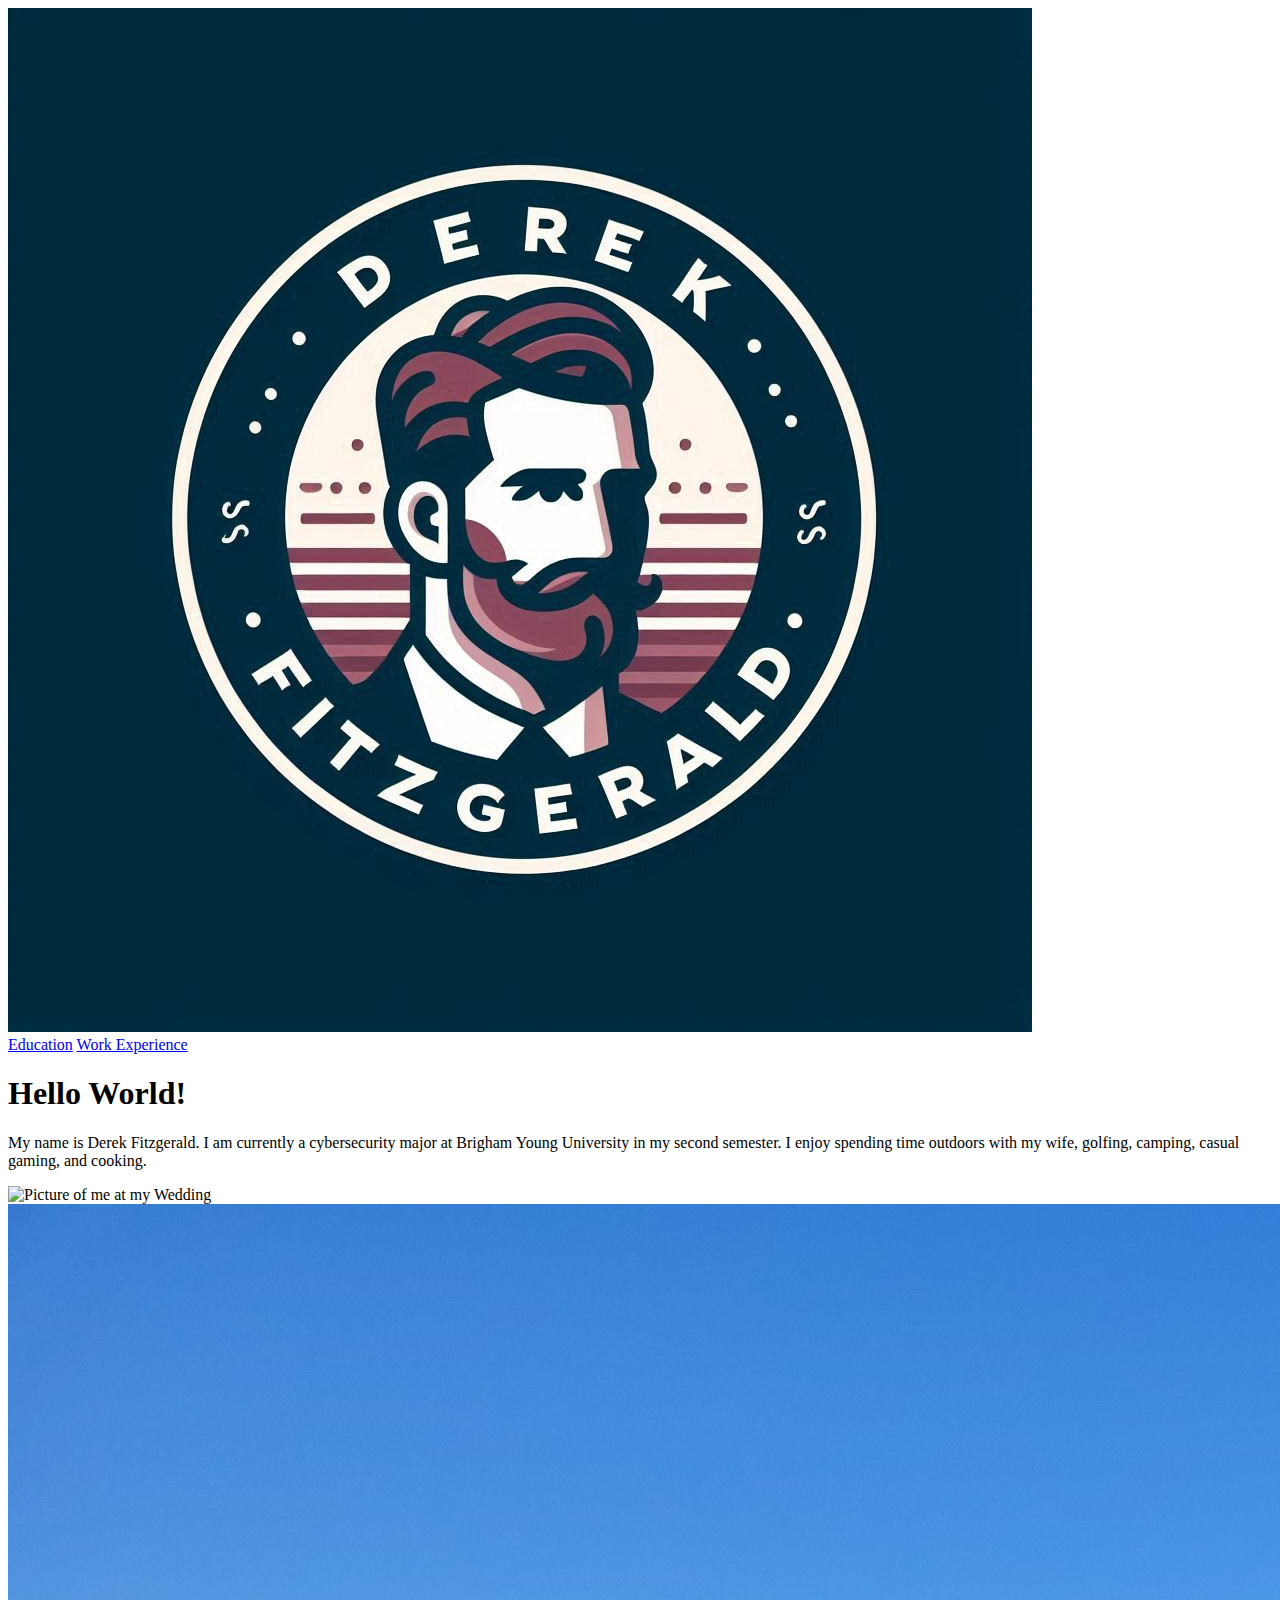
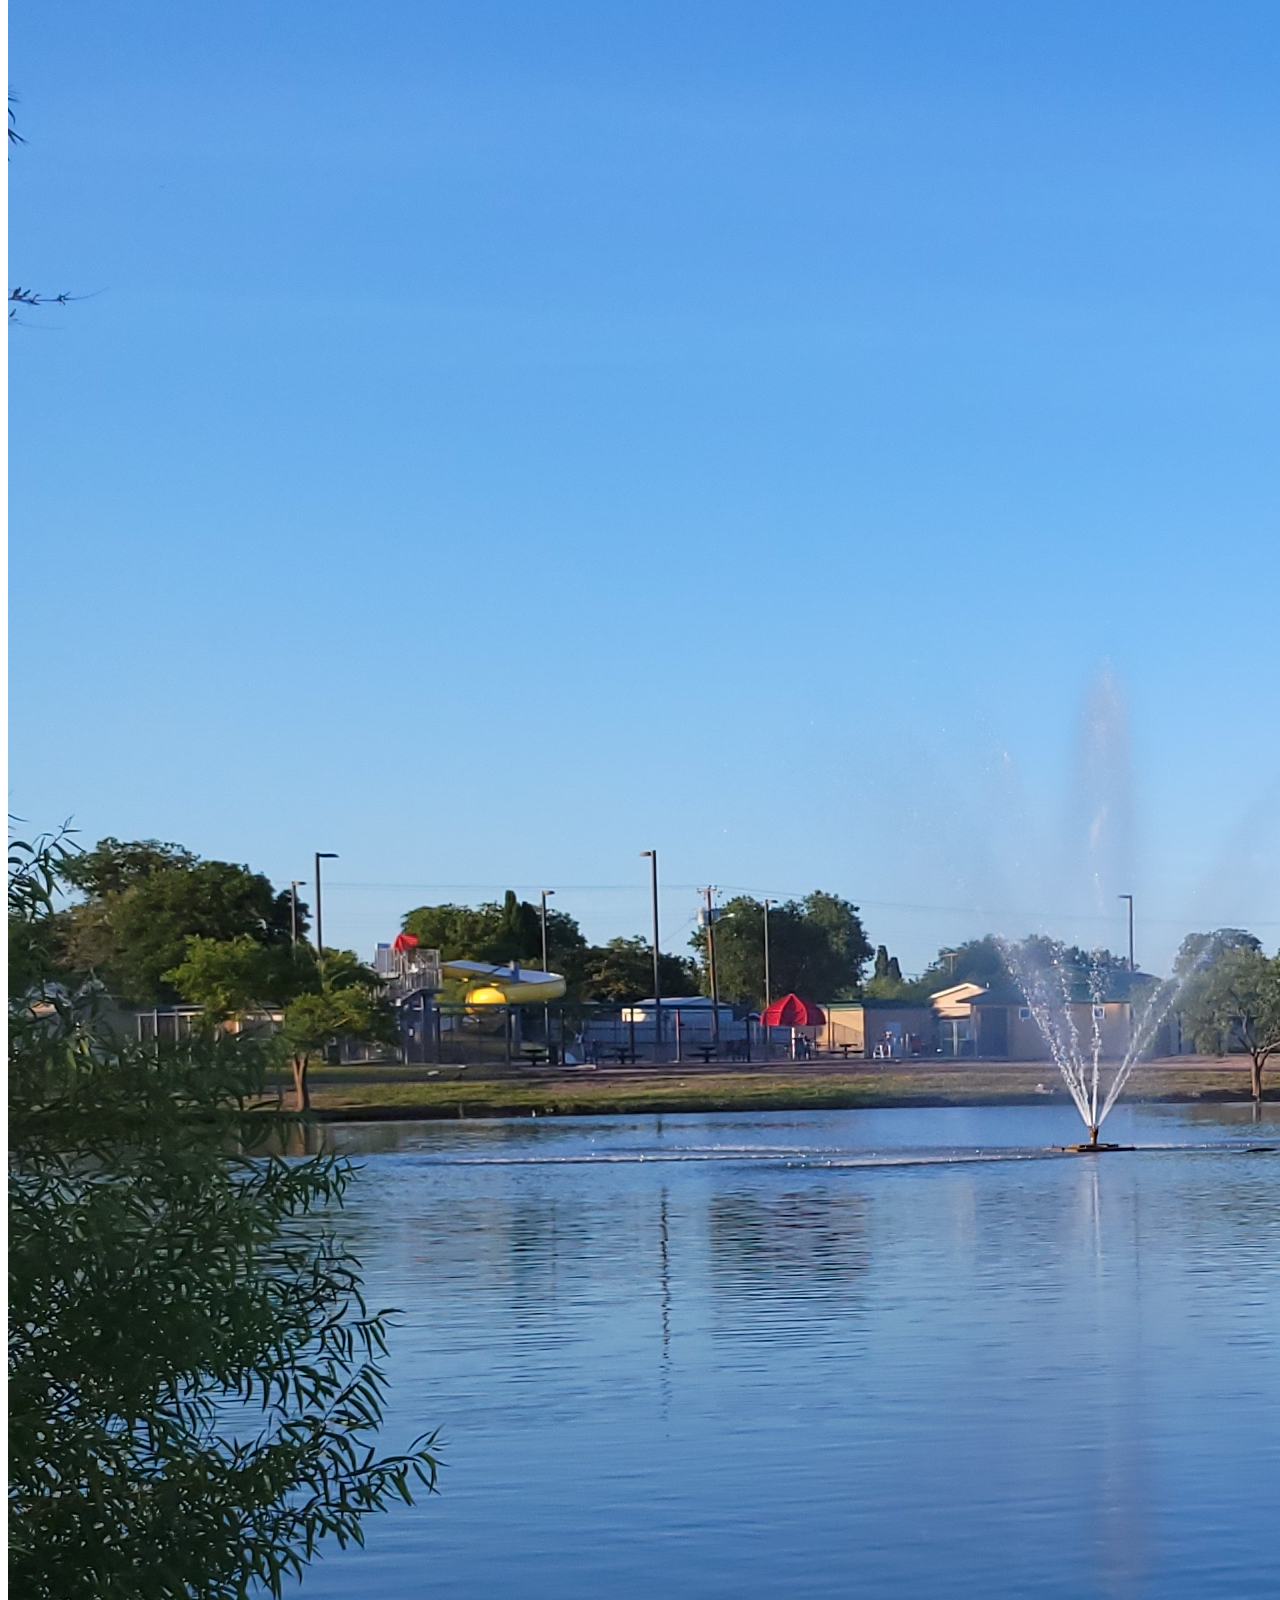
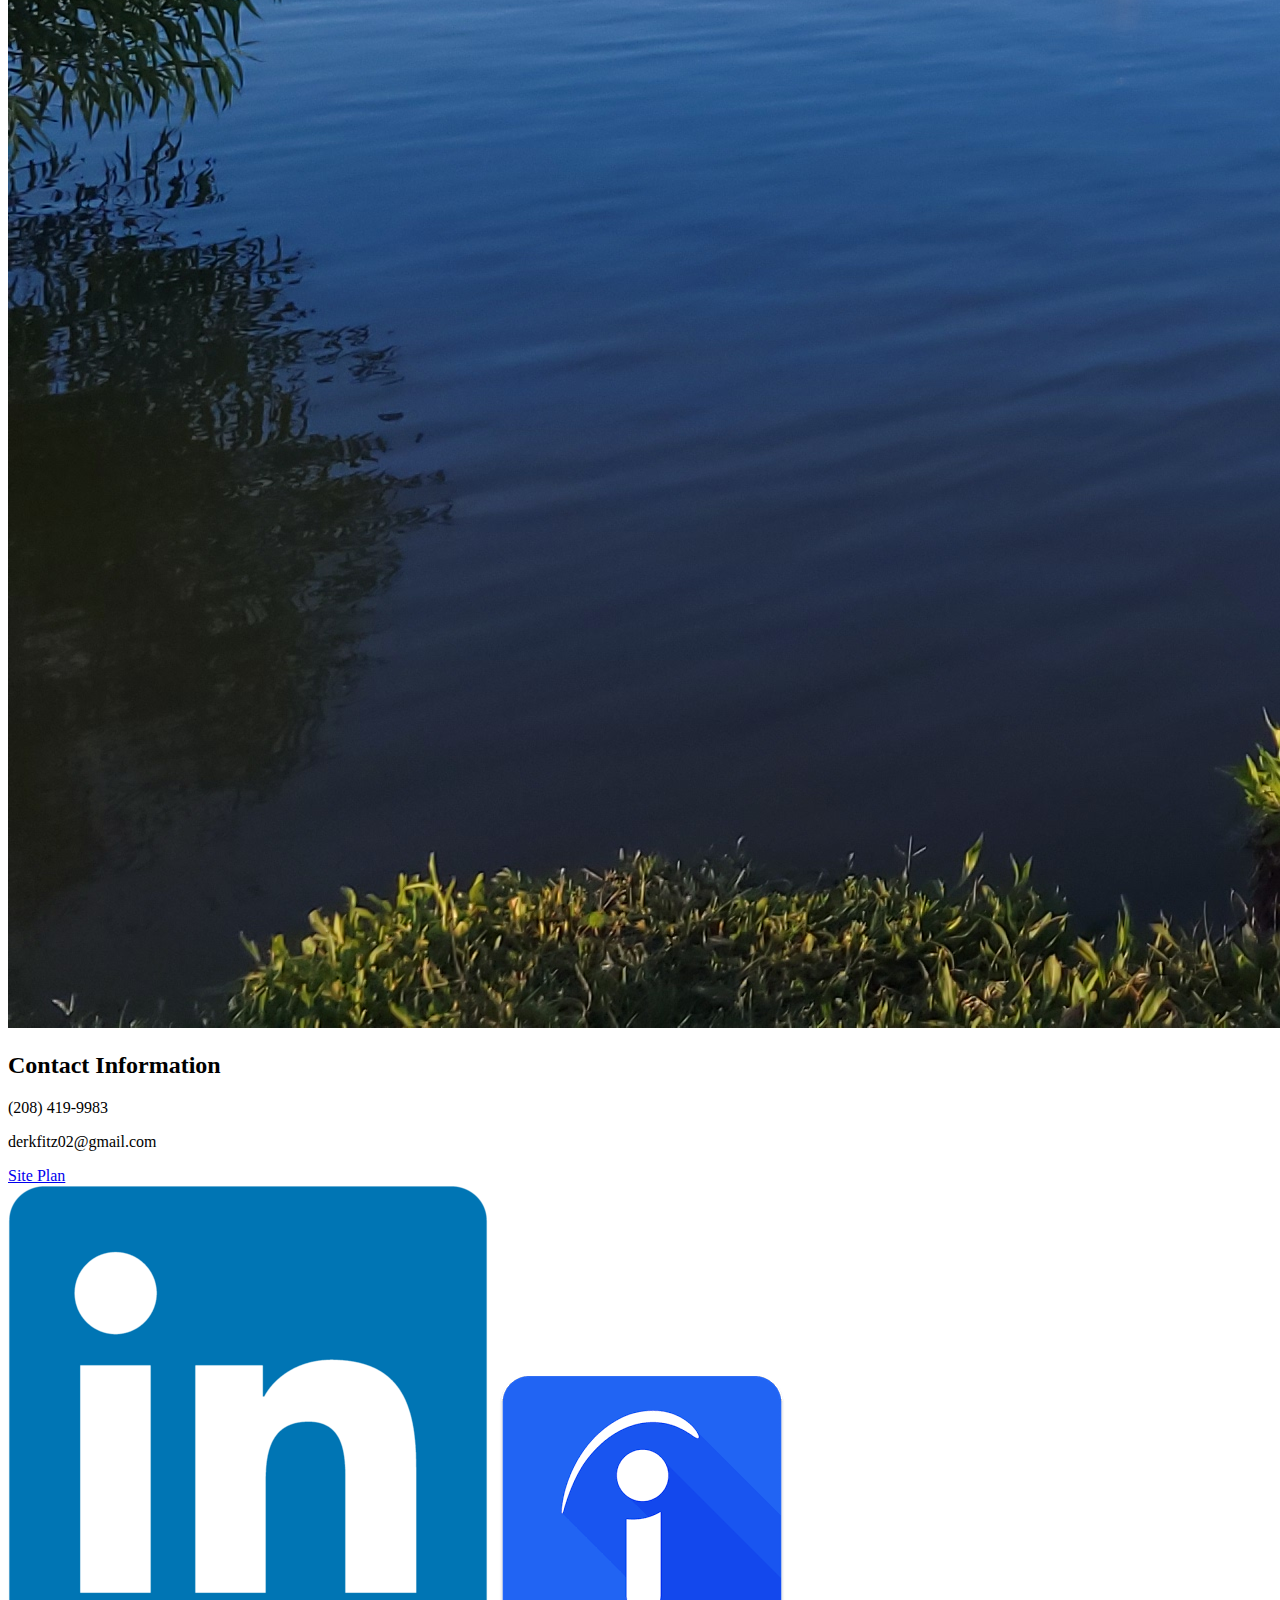
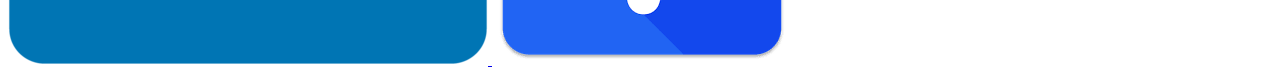
==== index.html @ 579a3bb3 "Created the three pages and added html to match wireframes" ====
<!DOCTYPE html>
<html lang="en">
<head>
    <meta charset="UTF-8">
    <meta name="viewport" content="width=device-width, initial-scale=1.0">
    <title>Derek Fitzgerald | Home</title>
    <link rel="stylesheet" href="styles/styles.css">
</head>
<body>
<header>
    <a id="logo-link" href="index.html">
        <img class="logo" src="images/website-logo.jpg" alt="Website Logo with my name on it">
    </a>
    <nav>
        <a href="education.html">Education</a>
        <a href="work-experience.html">Work Experience</a>
    </nav>
</header>
<main>
<h1>Hello World!</h1>
<p>My name is Derek Fitzgerald. I am currently a cybersecurity major at Brigham Young University in my second semester. I enjoy spending time outdoors with my wife, golfing, camping, casual gaming, and cooking.</p>
<img src="images/derek-wedding.jpg" alt="Picture of me at my Wedding">
<img src="images/derek-mission.jpg" alt="Picture of me at a lake in Snyder, TX">
</main>
<footer>
    <div id="contact-info">
        <h2>Contact Information</h2>
        <p>(208) 419-9983</p>
        <p>derkfitz02@gmail.com</p>
    </div>
    <a href="site-plan.html">Site Plan</a>
    <div class="social">
        <a href="https://www.linkedin.com/in/derkfitz02/">
            <img src="images/linkedin.png" alt="Linkedin Logo">
        </a>
        <a href="https://profile.indeed.com/p/derekf-u21r68o">
            <img src="images/indeed.webp" alt="Indeed Logo">
        </a>
    </div>
</footer>
</body>
</html>
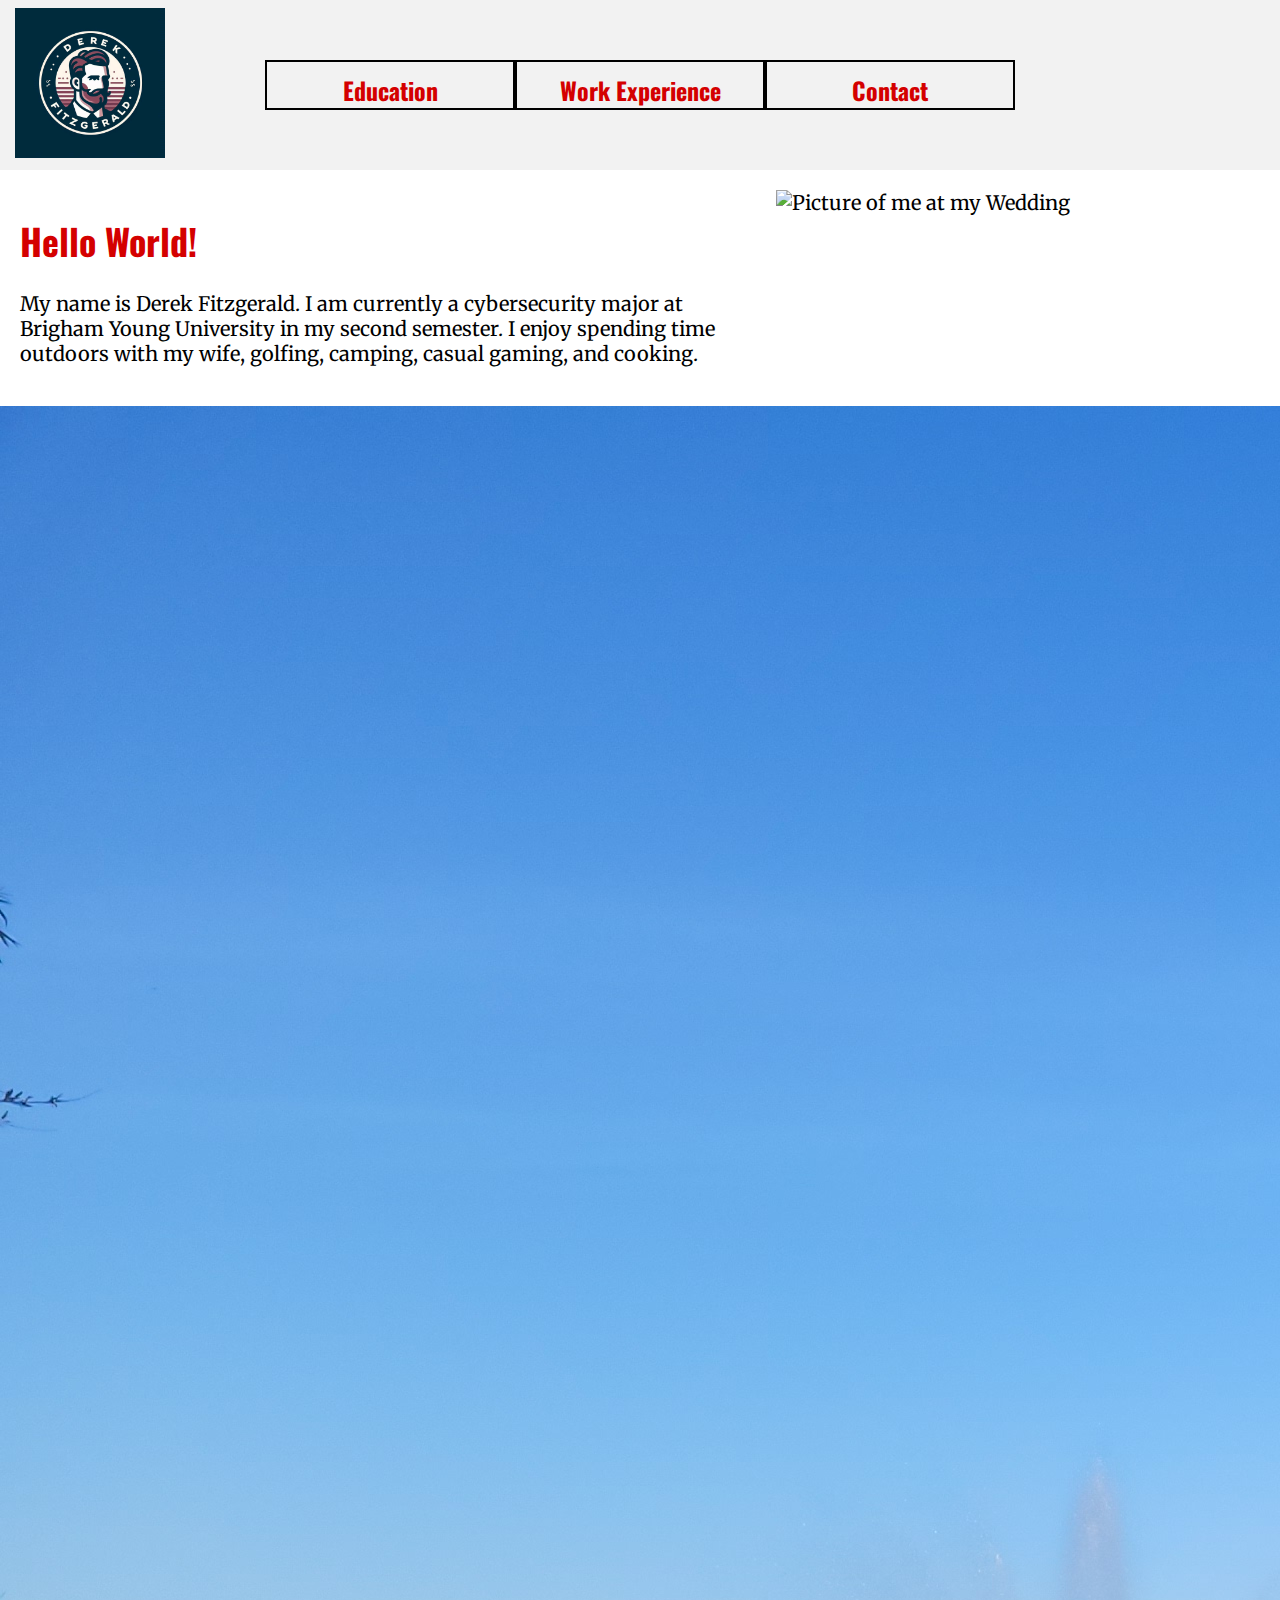
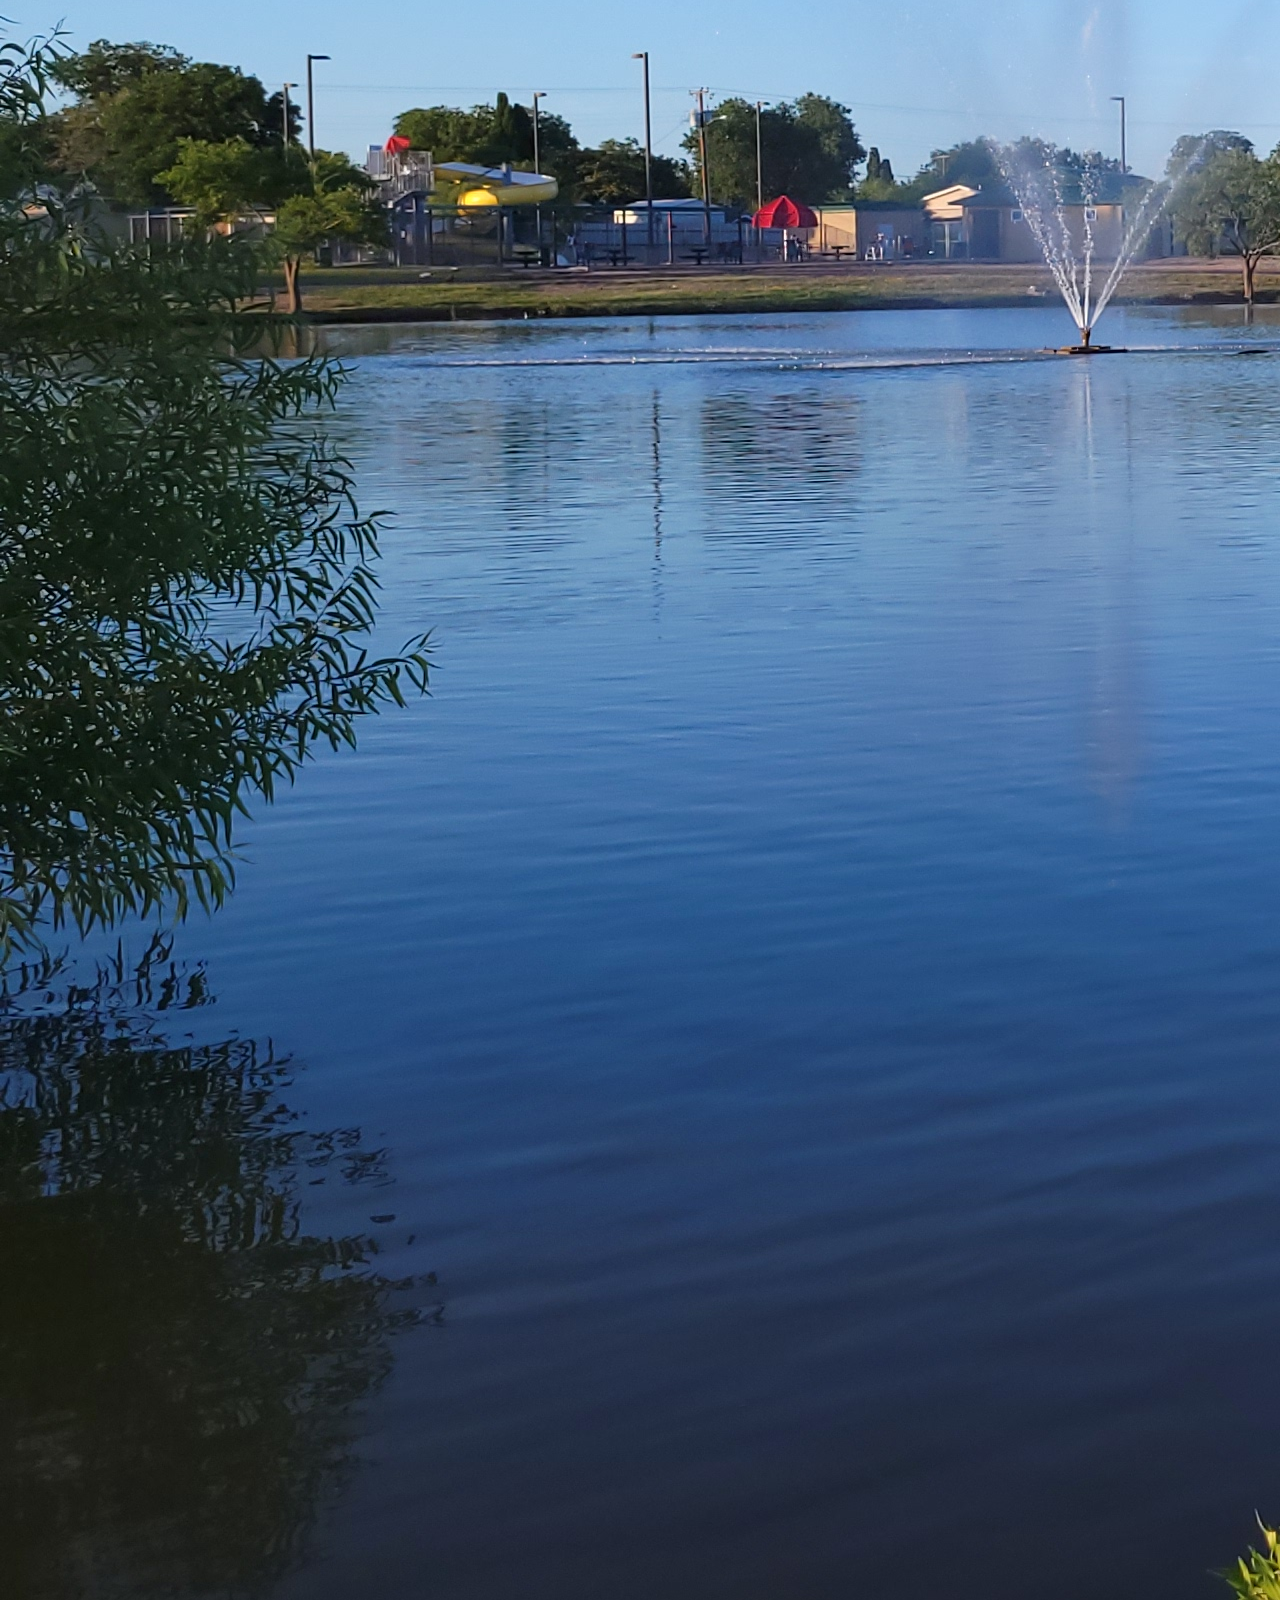
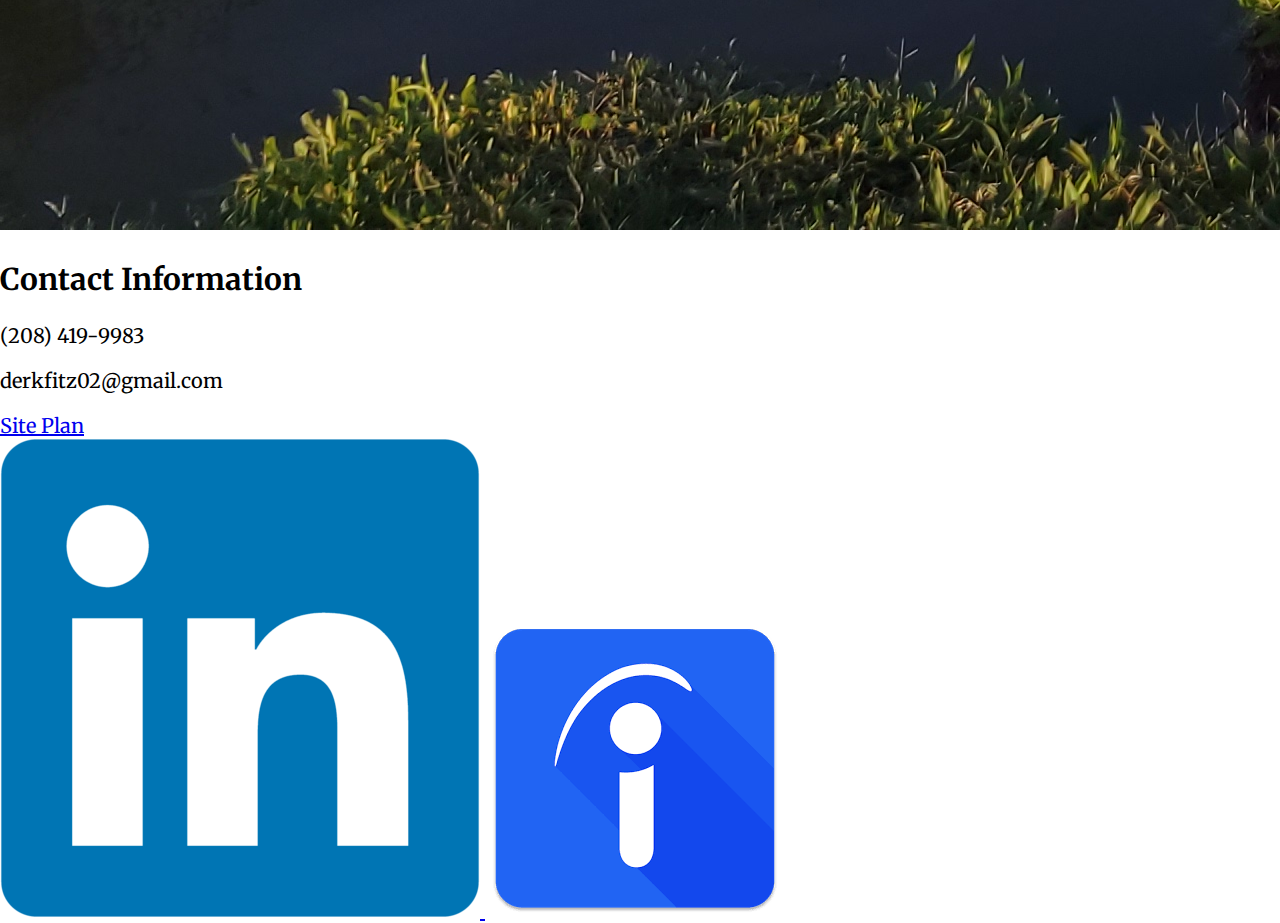
==== commit f7fc004e: "began work on css and completed navbar" ====
--- a/index.html
+++ b/index.html
@@ -14,12 +14,17 @@
     <nav>
         <a href="education.html">Education</a>
         <a href="work-experience.html">Work Experience</a>
+        <a href="contact.html">Contact</a>
     </nav>
 </header>
 <main>
-<h1>Hello World!</h1>
-<p>My name is Derek Fitzgerald. I am currently a cybersecurity major at Brigham Young University in my second semester. I enjoy spending time outdoors with my wife, golfing, camping, casual gaming, and cooking.</p>
-<img src="images/derek-wedding.jpg" alt="Picture of me at my Wedding">
+<div id="home-grid">
+    <div>
+        <h1 class="headings">Hello World!</h1>
+        <p>My name is Derek Fitzgerald. I am currently a cybersecurity major at Brigham Young University in my second semester. I enjoy spending time outdoors with my wife, golfing, camping, casual gaming, and cooking.</p>
+    </div>
+    <img src="images/derek-wedding.jpg" alt="Picture of me at my Wedding">
+</div>
 <img src="images/derek-mission.jpg" alt="Picture of me at a lake in Snyder, TX">
 </main>
 <footer>
--- a/styles/styles.css
+++ b/styles/styles.css
@@ -0,0 +1,69 @@
+/* Fonts */
+@import url('https://fonts.googleapis.com/css2?family=Merriweather:ital,wght@0,300;0,400;0,700;0,900;1,300;1,400;1,700;1,900&family=Oswald:wght@200..700&display=swap');
+body {
+    background-color: white;
+    font-family: "Merriweather", "helvetica", sans-serif;
+    font-size: 20px;
+    margin: 0;
+    padding: 0;
+}
+header {
+    background-color: #F2F2F2;
+    display: flex;
+    justify-content: center;
+    align-items: center;
+    padding: 10px 0;
+    height: 150px;
+}
+#logo-link {
+    position: absolute;
+    left: 10px;
+    padding: 5px;
+}
+.logo {
+    width: 150px;
+}
+nav {
+    display: flex;
+    justify-content: space-around;
+    align-items: center;
+    width: fit-content;
+    margin: 0 auto;
+}
+nav a{
+    display: block;
+    color: #D40000;
+    text-align: center;
+    text-decoration: none;
+    padding: 10px 20px;
+    width: 250px;
+    height: 50px;
+    border: 2px solid black;
+    box-sizing: border-box;
+    font-family: "Oswald";
+    font-weight: bold;
+    font-size: 1.2em;
+}
+nav a:hover {
+    background-color: #b9b7b7 ;
+    color: white;
+}
+.headings {
+    color: #D40000;
+    font-family: "Oswald";
+    font-size: 1.8em;
+}
+#home-grid {
+    display: grid;
+    grid-template-columns: repeat(5, 1fr);
+    gap: 20px;
+    padding: 20px;
+}
+#home-grid div{
+    grid-column: 1/4;
+}
+#home-grid img{
+    grid-column: 4/6;
+    width: 100%;
+    max-width: 500px;
+}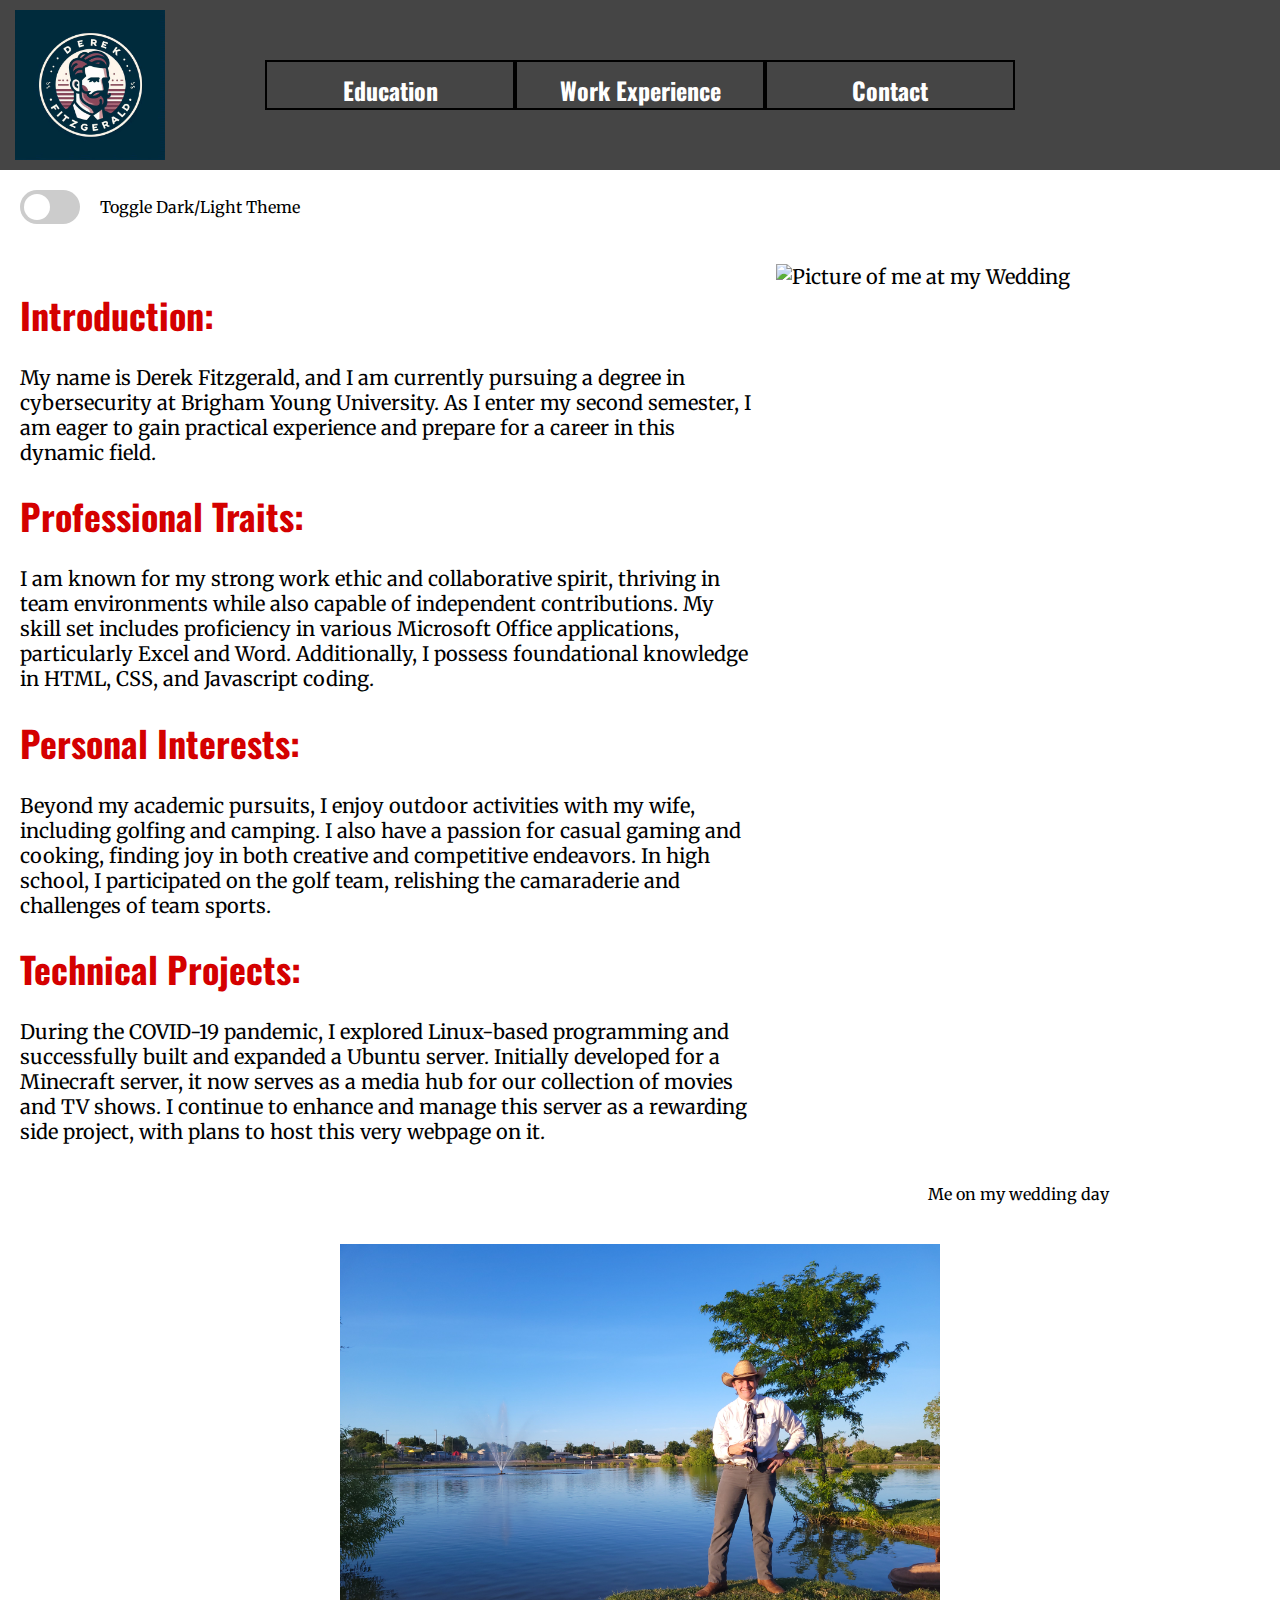
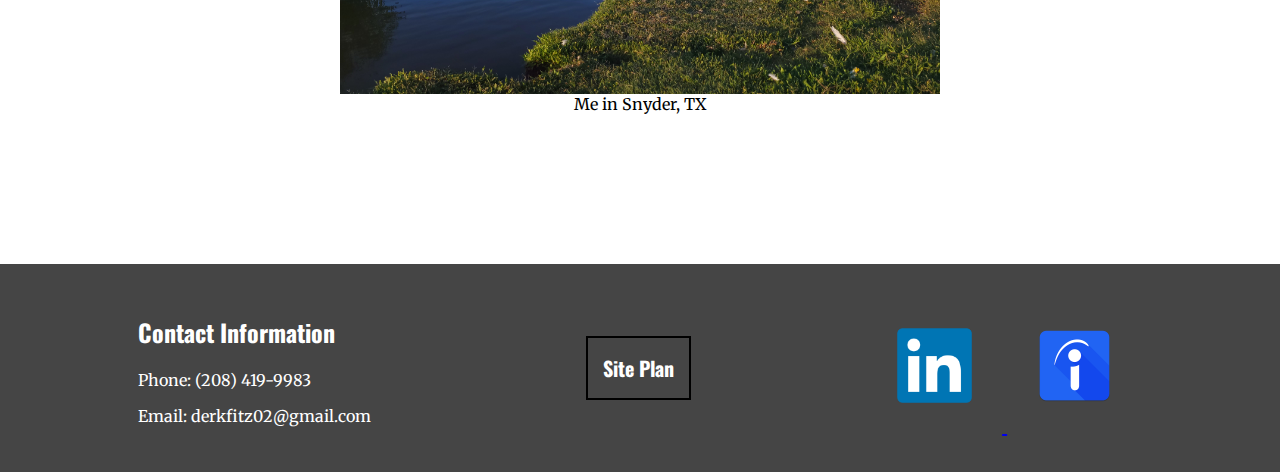
==== commit a1fa3d1a: "Finished the CSS for the homepage, fixed the dark/light themes. Created a contact page where a form " ====
--- a/index.html
+++ b/index.html
@@ -17,23 +17,40 @@
         <a href="contact.html">Contact</a>
     </nav>
 </header>
+<div class="theme-toggle">
+    <label class="switch">
+        <input type="checkbox" id="toggle-button">
+        <span class="slider round"></span>
+    </label>
+    <span class="toggle-caption">Toggle Dark/Light Theme</span>
+</div>
 <main>
 <div id="home-grid">
     <div>
-        <h1 class="headings">Hello World!</h1>
-        <p>My name is Derek Fitzgerald. I am currently a cybersecurity major at Brigham Young University in my second semester. I enjoy spending time outdoors with my wife, golfing, camping, casual gaming, and cooking.</p>
+        <h1 class="headings">Introduction:</h1>
+        <p>My name is Derek Fitzgerald, and I am currently pursuing a degree in cybersecurity at Brigham Young University. As I enter my second semester, I am eager to gain practical experience and prepare for a career in this dynamic field.</p>
+        <h1 class="headings">Professional Traits:</h1>
+        <p>I am known for my strong work ethic and collaborative spirit, thriving in team environments while also capable of independent contributions. My skill set includes proficiency in various Microsoft Office applications, particularly Excel and Word. Additionally, I possess foundational knowledge in HTML, CSS, and Javascript coding.</p>
+        <h1 class="headings">Personal Interests:</h1>
+        <p>Beyond my academic pursuits, I enjoy outdoor activities with my wife, including golfing and camping. I also have a passion for casual gaming and cooking, finding joy in both creative and competitive endeavors. In high school, I participated on the golf team, relishing the camaraderie and challenges of team sports.</p>
+        <h1 class="headings">Technical Projects:</h1>
+        <p>During the COVID-19 pandemic, I explored Linux-based programming and successfully built and expanded a Ubuntu server. Initially developed for a Minecraft server, it now serves as a media hub for our collection of movies and TV shows. I continue to enhance and manage this server as a rewarding side project, with plans to host this very webpage on it.</p>
     </div>
     <img src="images/derek-wedding.jpg" alt="Picture of me at my Wedding">
+    <figcaption>Me on my wedding day</figcaption>
 </div>
-<img src="images/derek-mission.jpg" alt="Picture of me at a lake in Snyder, TX">
+<figure id="home-img">
+    <img src="images/derek-mission.jpg" alt="Picture of me at a lake in Snyder, TX">
+    <figcaption>Me in Snyder, TX</figcaption>
+</figure>
 </main>
 <footer>
     <div id="contact-info">
         <h2>Contact Information</h2>
-        <p>(208) 419-9983</p>
-        <p>derkfitz02@gmail.com</p>
+        <p>Phone: (208) 419-9983</p>
+        <p>Email: derkfitz02@gmail.com</p>
     </div>
-    <a href="site-plan.html">Site Plan</a>
+    <a id="site-plan" href="site-plan.html">Site Plan</a>
     <div class="social">
         <a href="https://www.linkedin.com/in/derkfitz02/">
             <img src="images/linkedin.png" alt="Linkedin Logo">
@@ -43,5 +60,6 @@
         </a>
     </div>
 </footer>
+<script src="script.js"></script>
 </body>
 </html>--- a/styles/styles.css
+++ b/styles/styles.css
@@ -7,13 +7,26 @@
     margin: 0;
     padding: 0;
 }
+.dark-mode {
+    background-color: #333;
+    color: white;
+}
 header {
-    background-color: #F2F2F2;
+    background-color: #454545;
     display: flex;
     justify-content: center;
     align-items: center;
     padding: 10px 0;
     height: 150px;
+}
+body.dark-mode header {
+    background-color: black;
+    color: white;
+    display: flex;
+    justify-content: center;
+    align-items: center;
+    padding: 10px 0;
+    height: 150px; 
 }
 #logo-link {
     position: absolute;
@@ -22,6 +35,7 @@
 }
 .logo {
     width: 150px;
+    padding-top: 5px;
 }
 nav {
     display: flex;
@@ -32,7 +46,7 @@
 }
 nav a{
     display: block;
-    color: #D40000;
+    color: white;
     text-align: center;
     text-decoration: none;
     padding: 10px 20px;
@@ -44,12 +58,38 @@
     font-weight: bold;
     font-size: 1.2em;
 }
+body.dark-mode nav a{
+    display: block;
+    color: white;
+    text-align: center;
+    text-decoration: none;
+    padding: 10px 20px;
+    width: 250px;
+    height: 50px;
+    border: 2px solid white;
+    box-sizing: border-box;
+    font-family: "Oswald";
+    font-weight: bold;
+    font-size: 1.2em;
+}
 nav a:hover {
-    background-color: #b9b7b7 ;
-    color: white;
+    background-color: #646464 ;
+    color: white;
+}
+body.dark-mode nav a:hover {
+    background-color: #313131 ;
+    color: white;
+}
+#toggle-button {
+    display: none;
 }
 .headings {
     color: #D40000;
+    font-family: "Oswald";
+    font-size: 1.8em;
+}
+body.dark-mode .headings {
+    color: white;
     font-family: "Oswald";
     font-size: 1.8em;
 }
@@ -65,5 +105,143 @@
 #home-grid img{
     grid-column: 4/6;
     width: 100%;
-    max-width: 500px;
+    max-width: 600px;
+}
+#home-grid figcaption {
+    grid-column: 4/6;
+    text-align: center;
+    font-size: 0.8em;
+}
+#home-img img {
+    display: block;
+    width: 50%;
+    margin-left: auto;
+    margin-right: auto;
+}
+#home-img figcaption {
+    text-align: center;
+    font-size: 0.8em;
+}
+footer {
+    background-color: #454545;
+    color: white;
+    padding: 30px 50px;
+    margin-top: 150px;
+    display: flex;
+    justify-content: space-around;
+    align-items: center;
+}
+body.dark-mode footer {
+    background-color: black;
+    color: white;
+    padding: 30px 50px;
+    margin-top: 150px;
+    display: flex;
+    justify-content: space-around;
+    align-items: center; 
+}
+#site-plan {
+    font-family: "Oswald";
+    font-weight: bold;
+    text-decoration: none;
+    color: white;
+    padding: 15px;
+    margin-left: 40px;
+    border: 2px solid black;
+}
+#site-plan:hover {
+    font-family: "Oswald";
+    font-weight: bold;
+    background-color: #646464;
+    text-decoration: none;
+    color: white;
+    padding: 15px;
+    margin-left: 40px;
+    border: 2px solid black;
+}
+body.dark-mode #site-plan {
+    font-family: "Oswald";
+    font-weight: bold;
+    text-decoration: none;
+    color: white;
+    padding: 15px;
+    margin-left: 40px;
+    border: 2px solid white;
+}
+body.dark-mode #site-plan:hover {
+    font-family: "Oswald";
+    font-weight: bold;
+    background-color: #313131;
+    text-decoration: none;
+    color: white;
+    padding: 15px;
+    margin-left: 40px;
+    border: 2px solid white;
+}
+#contact-info h2 {
+    font-family: "Oswald";
+    font-size: 1.2em;
+}
+#contact-info p{
+    font-size: 0.8em;
+}
+.social img {
+    width: 75px;
+    padding: 30px;
+}
+/* Toggle Slider */
+.theme-toggle {
+    display: flex;
+    align-items: center;
+    margin: 10px;
+}
+.switch {
+    position: relative;
+    display: inline-block;
+    width: 60px;
+    height: 34px;
+    margin: 10px;
+}
+.switch input {
+    opacity: 0;
+    width: 0;
+    height: 0;
+}
+.slider {
+    position: absolute;
+    cursor: pointer;
+    top: 0;
+    left: 0;
+    right: 0;
+    bottom: 0;
+    background-color: #ccc;
+    transition: .4s;
+    border-radius: 50%;
+}
+.slider:before {
+    position: absolute;
+    content: "";
+    height: 26px;
+    width: 26px;
+    left: 4px;
+    bottom: 4px;
+    background-color: white;
+    transition: .4s;
+    border-radius: 50%;
+}
+input:checked + .slider {
+    background-color: #2196F3;
+}
+input:checked + .slider:before {
+    transform: translateX(26px);
+}
+.slider.round {
+    border-radius: 34px;
+}
+.toggle-caption {
+    margin-left: 10px;
+    font-size: 16px;
+    font-family: "Merriweather", "helvetica", sans-serif;
+    display: flex;
+    align-items: center;
 }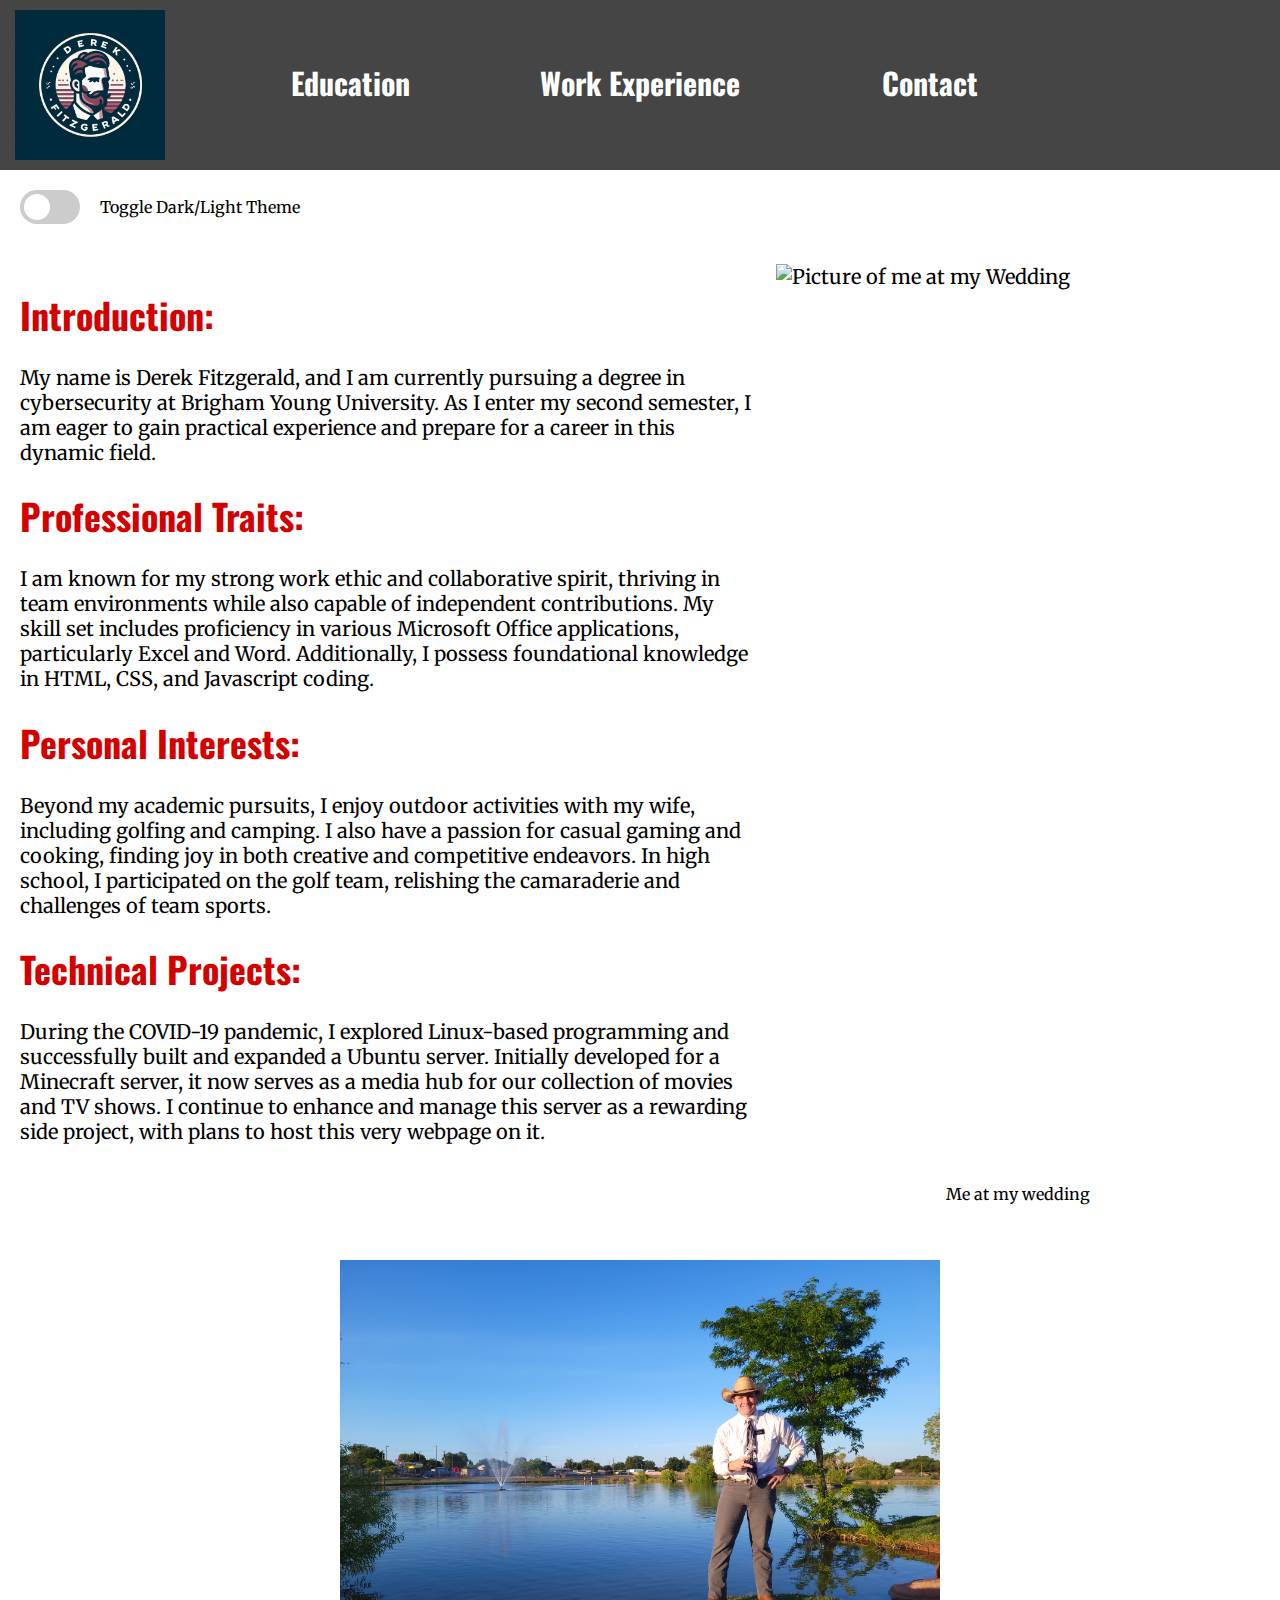
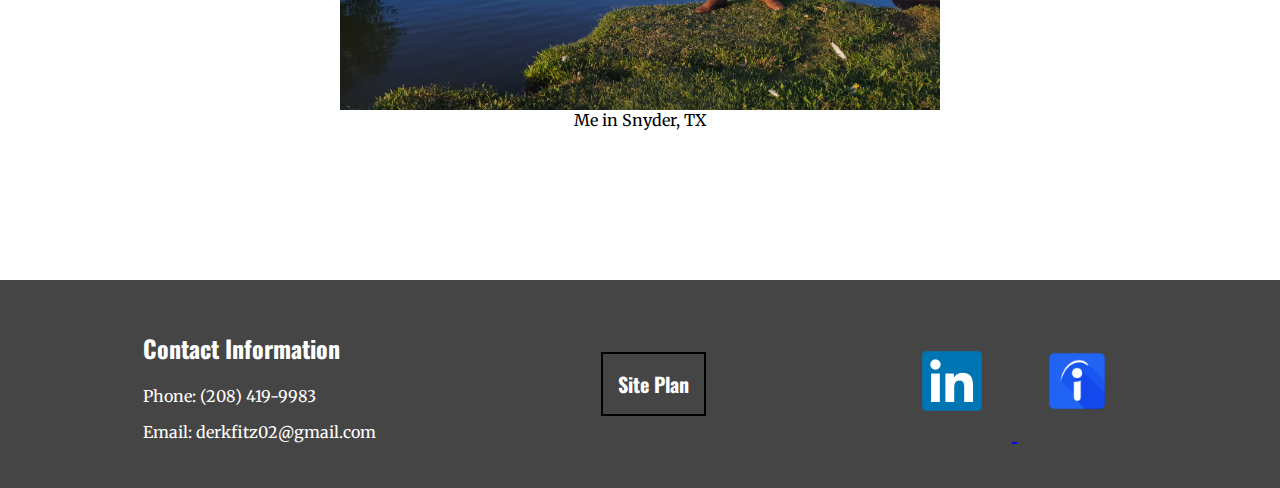
==== commit 44bd9f76: "edited the behaviors of the navbar" ====
--- a/index.html
+++ b/index.html
@@ -37,7 +37,7 @@
         <p>During the COVID-19 pandemic, I explored Linux-based programming and successfully built and expanded a Ubuntu server. Initially developed for a Minecraft server, it now serves as a media hub for our collection of movies and TV shows. I continue to enhance and manage this server as a rewarding side project, with plans to host this very webpage on it.</p>
     </div>
     <img src="images/derek-wedding.jpg" alt="Picture of me at my Wedding">
-    <figcaption>Me on my wedding day</figcaption>
+    <p id="pic-caption">Me at my wedding</p>
 </div>
 <figure id="home-img">
     <img src="images/derek-mission.jpg" alt="Picture of me at a lake in Snyder, TX">
--- a/styles/styles.css
+++ b/styles/styles.css
@@ -41,7 +41,6 @@
     display: flex;
     justify-content: space-around;
     align-items: center;
-    width: fit-content;
     margin: 0 auto;
 }
 nav a{
@@ -52,12 +51,23 @@
     padding: 10px 20px;
     width: 250px;
     height: 50px;
-    border: 2px solid black;
-    box-sizing: border-box;
-    font-family: "Oswald";
-    font-weight: bold;
-    font-size: 1.2em;
-}
+    font-family: "Oswald";
+    font-weight: bold;
+    font-size: 30px;
+    position: relative;
+}
+nav a::after {
+    content: '';
+    position: absolute;
+    width: 100%;
+    height: 2px;
+    bottom: 0;
+    left: 0;
+    background-color: white;
+    visibility: hidden;
+    transform: scaleX(0);
+    transition: all 0.3s ease-in-out;
+  }
 body.dark-mode nav a{
     display: block;
     color: white;
@@ -66,20 +76,15 @@
     padding: 10px 20px;
     width: 250px;
     height: 50px;
-    border: 2px solid white;
-    box-sizing: border-box;
-    font-family: "Oswald";
-    font-weight: bold;
-    font-size: 1.2em;
-}
-nav a:hover {
-    background-color: #646464 ;
-    color: white;
-}
-body.dark-mode nav a:hover {
-    background-color: #313131 ;
-    color: white;
-}
+    font-family: "Oswald";
+    font-weight: bold;
+    font-size: 30px;
+    position: relative;
+}
+nav a:hover::after {
+    visibility: visible;
+    transform: scaleX(1);
+  }
 #toggle-button {
     display: none;
 }
@@ -106,11 +111,13 @@
     grid-column: 4/6;
     width: 100%;
     max-width: 600px;
-}
-#home-grid figcaption {
+    margin-bottom: -15px;
+}
+#home-grid #pic-caption {
     grid-column: 4/6;
     text-align: center;
     font-size: 0.8em;
+    margin-top: 0;
 }
 #home-img img {
     display: block;
@@ -186,9 +193,12 @@
     font-size: 0.8em;
 }
 .social img {
-    width: 75px;
+    width: 60px;
     padding: 30px;
 }
+
+
+
 /* Toggle Slider */
 .theme-toggle {
     display: flex;
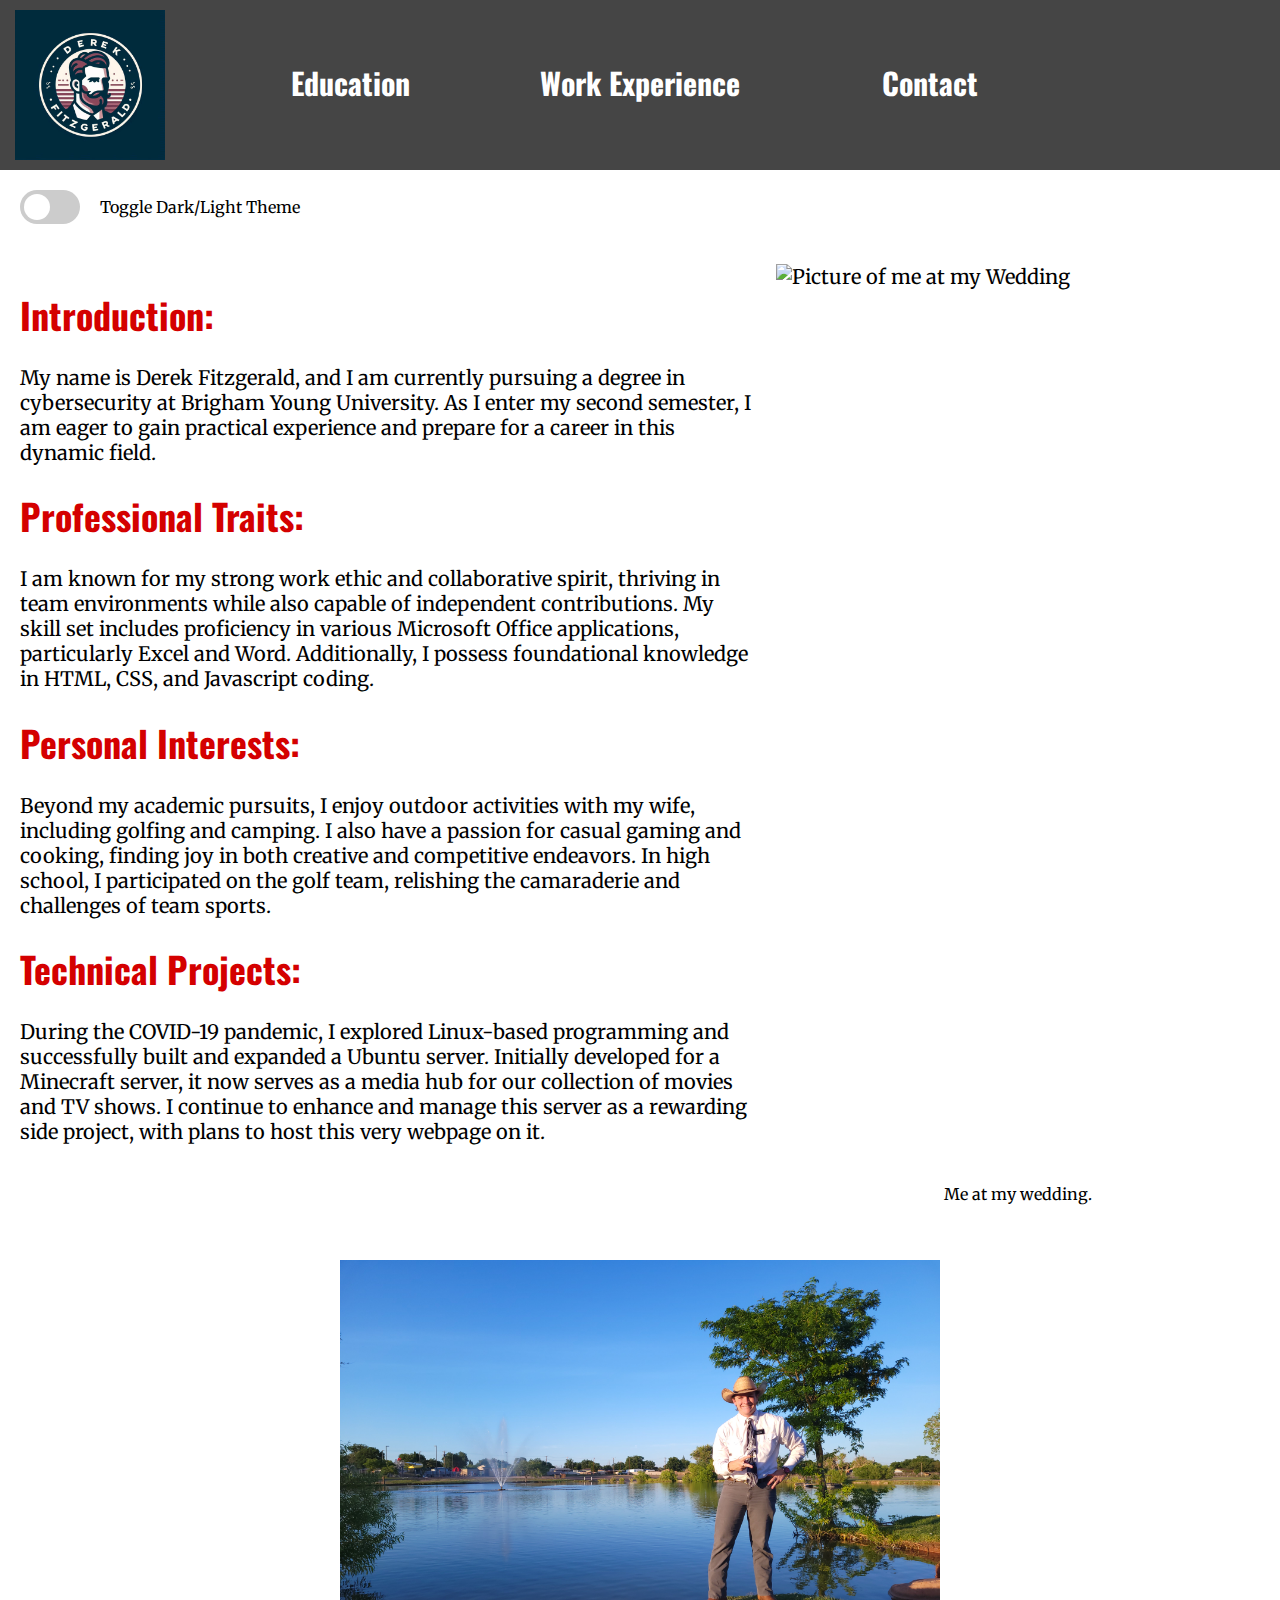
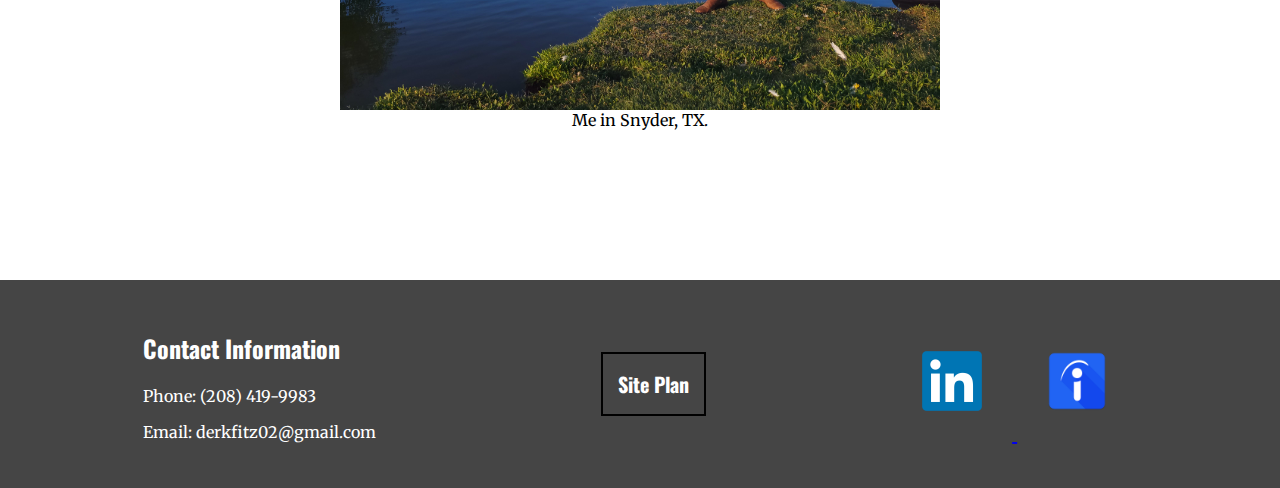
==== commit e6710749: "edited css for the education page and some things for the main page as well" ====
--- a/index.html
+++ b/index.html
@@ -25,7 +25,7 @@
     <span class="toggle-caption">Toggle Dark/Light Theme</span>
 </div>
 <main>
-<div id="home-grid">
+<div class="home-grid">
     <div>
         <h1 class="headings">Introduction:</h1>
         <p>My name is Derek Fitzgerald, and I am currently pursuing a degree in cybersecurity at Brigham Young University. As I enter my second semester, I am eager to gain practical experience and prepare for a career in this dynamic field.</p>
@@ -37,11 +37,11 @@
         <p>During the COVID-19 pandemic, I explored Linux-based programming and successfully built and expanded a Ubuntu server. Initially developed for a Minecraft server, it now serves as a media hub for our collection of movies and TV shows. I continue to enhance and manage this server as a rewarding side project, with plans to host this very webpage on it.</p>
     </div>
     <img src="images/derek-wedding.jpg" alt="Picture of me at my Wedding">
-    <p id="pic-caption">Me at my wedding</p>
+    <p class="pic-caption">Me at my wedding.</p>
 </div>
-<figure id="home-img">
+<figure class="home-img">
     <img src="images/derek-mission.jpg" alt="Picture of me at a lake in Snyder, TX">
-    <figcaption>Me in Snyder, TX</figcaption>
+    <figcaption>Me in Snyder, TX.</figcaption>
 </figure>
 </main>
 <footer>
--- a/styles/styles.css
+++ b/styles/styles.css
@@ -98,34 +98,34 @@
     font-family: "Oswald";
     font-size: 1.8em;
 }
-#home-grid {
+.home-grid {
     display: grid;
     grid-template-columns: repeat(5, 1fr);
     gap: 20px;
     padding: 20px;
 }
-#home-grid div{
+.home-grid div{
     grid-column: 1/4;
 }
-#home-grid img{
+.home-grid img{
     grid-column: 4/6;
     width: 100%;
     max-width: 600px;
     margin-bottom: -15px;
 }
-#home-grid #pic-caption {
+.home-grid .pic-caption {
     grid-column: 4/6;
     text-align: center;
     font-size: 0.8em;
     margin-top: 0;
 }
-#home-img img {
+.home-img img {
     display: block;
     width: 50%;
     margin-left: auto;
     margin-right: auto;
 }
-#home-img figcaption {
+.home-img figcaption {
     text-align: center;
     font-size: 0.8em;
 }
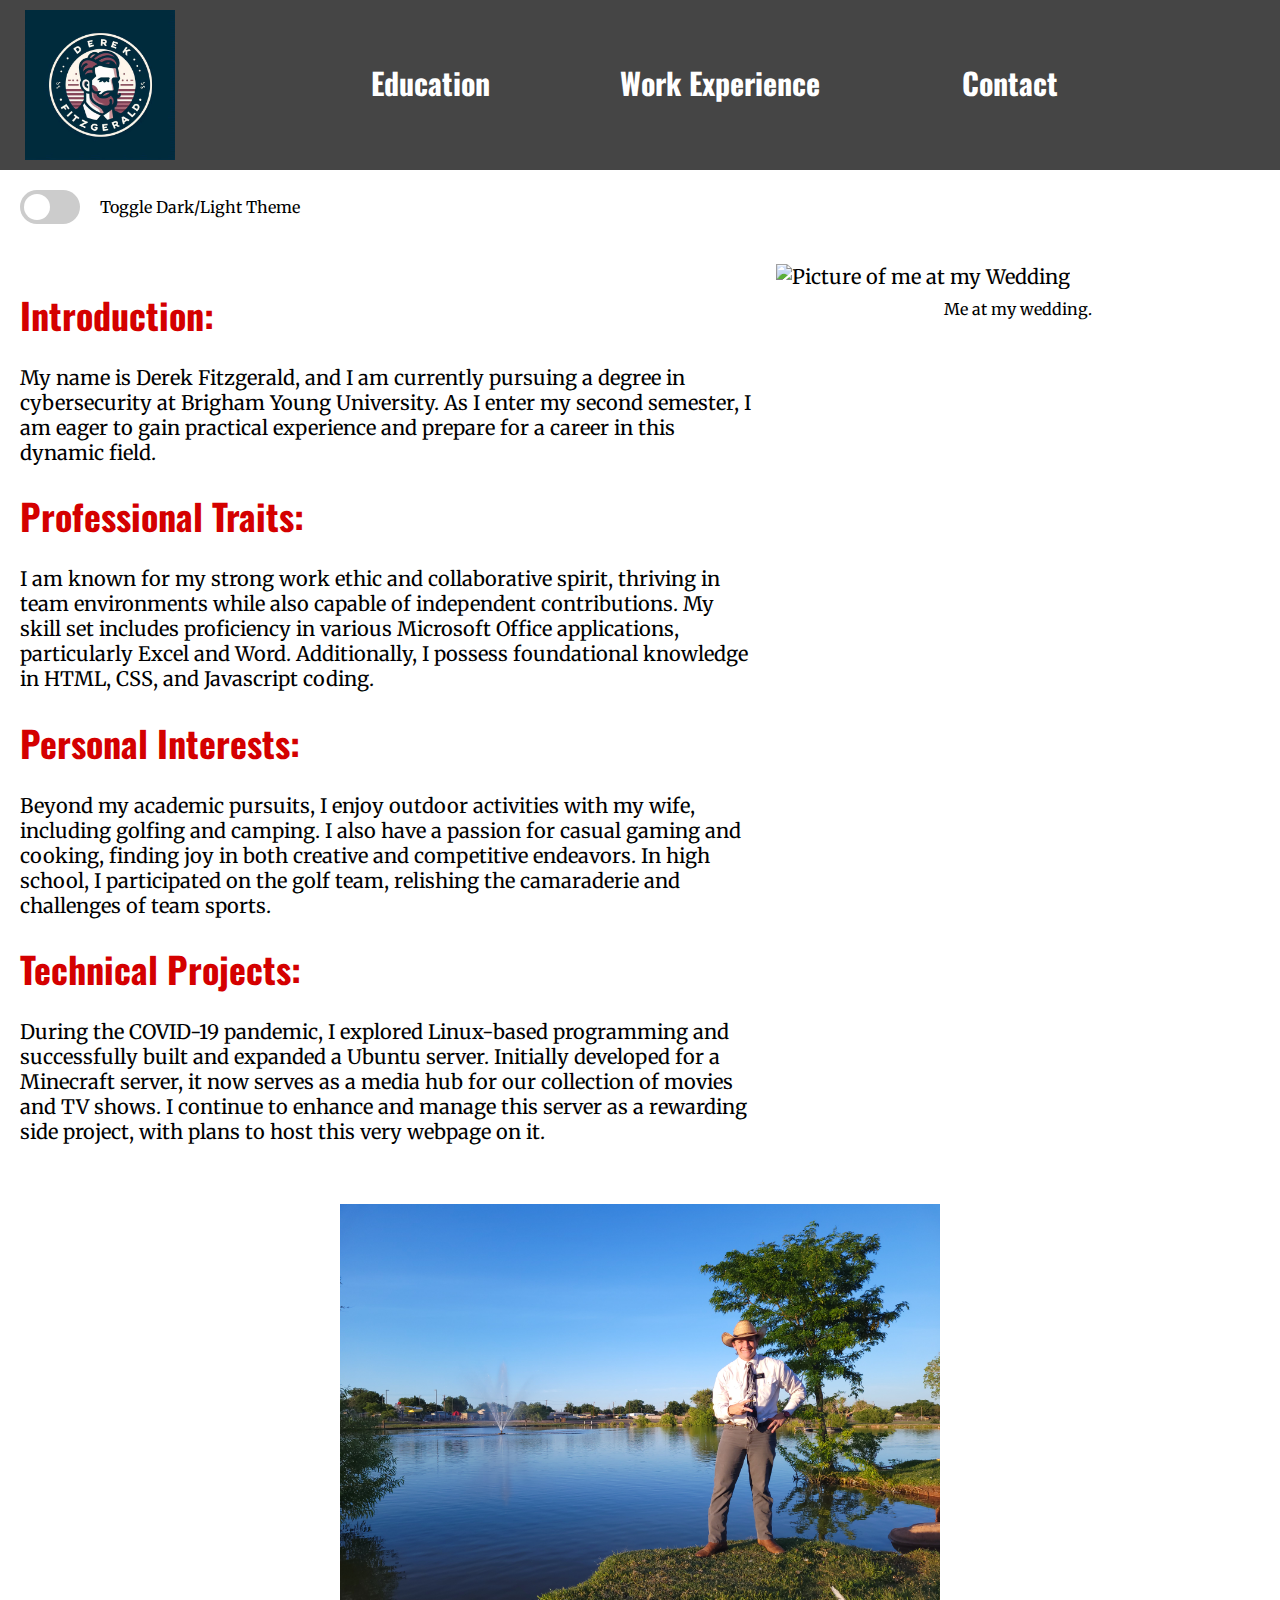
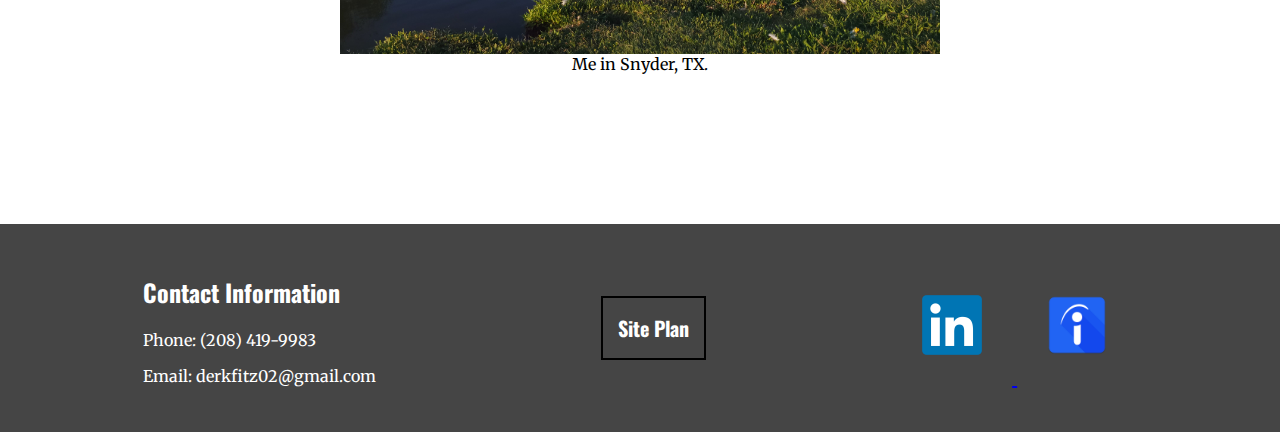
==== commit 2b09e15b: "added contact page, updated css and added a media query" ====
--- a/index.html
+++ b/index.html
@@ -36,8 +36,10 @@
         <h1 class="headings">Technical Projects:</h1>
         <p>During the COVID-19 pandemic, I explored Linux-based programming and successfully built and expanded a Ubuntu server. Initially developed for a Minecraft server, it now serves as a media hub for our collection of movies and TV shows. I continue to enhance and manage this server as a rewarding side project, with plans to host this very webpage on it.</p>
     </div>
-    <img src="images/derek-wedding.jpg" alt="Picture of me at my Wedding">
-    <p class="pic-caption">Me at my wedding.</p>
+    <figure>
+        <img src="images/derek-wedding.jpg" alt="Picture of me at my Wedding">
+        <figcaption>Me at my wedding.</figcaption>
+    </figure>
 </div>
 <figure class="home-img">
     <img src="images/derek-mission.jpg" alt="Picture of me at a lake in Snyder, TX">
@@ -62,4 +64,4 @@
 </footer>
 <script src="script.js"></script>
 </body>
-</html>+</html>
--- a/styles/styles.css
+++ b/styles/styles.css
@@ -14,23 +14,21 @@
 header {
     background-color: #454545;
     display: flex;
-    justify-content: center;
-    align-items: center;
-    padding: 10px 0;
+    justify-content: space-between;
+    align-items: center;
+    padding: 10px 20px;
     height: 150px;
 }
 body.dark-mode header {
     background-color: black;
     color: white;
     display: flex;
-    justify-content: center;
-    align-items: center;
-    padding: 10px 0;
+    justify-content: space-between;
+    align-items: center;
+    padding: 10px 20px;
     height: 150px; 
 }
 #logo-link {
-    position: absolute;
-    left: 10px;
     padding: 5px;
 }
 .logo {
@@ -43,7 +41,7 @@
     align-items: center;
     margin: 0 auto;
 }
-nav a{
+nav a {
     display: block;
     color: white;
     text-align: center;
@@ -67,24 +65,14 @@
     visibility: hidden;
     transform: scaleX(0);
     transition: all 0.3s ease-in-out;
-  }
-body.dark-mode nav a{
-    display: block;
-    color: white;
-    text-align: center;
-    text-decoration: none;
-    padding: 10px 20px;
-    width: 250px;
-    height: 50px;
-    font-family: "Oswald";
-    font-weight: bold;
-    font-size: 30px;
-    position: relative;
+}
+body.dark-mode nav a {
+    color: white;
 }
 nav a:hover::after {
     visibility: visible;
     transform: scaleX(1);
-  }
+}
 #toggle-button {
     display: none;
 }
@@ -93,10 +81,16 @@
     font-family: "Oswald";
     font-size: 1.8em;
 }
+.subheadings {
+    color: #D40000;
+    font-family: "Oswald";
+    font-size: 1.1em;
+}
 body.dark-mode .headings {
     color: white;
-    font-family: "Oswald";
-    font-size: 1.8em;
+}
+body.dark-mode .subheadings {
+    color: white;
 }
 .home-grid {
     display: grid;
@@ -104,20 +98,22 @@
     gap: 20px;
     padding: 20px;
 }
-.home-grid div{
+.home-grid div {
     grid-column: 1/4;
 }
-.home-grid img{
+.home-grid figure {
     grid-column: 4/6;
+    margin: 0;
+}
+.home-grid img {
     width: 100%;
     max-width: 600px;
     margin-bottom: -15px;
 }
-.home-grid .pic-caption {
-    grid-column: 4/6;
+.home-grid figcaption {
     text-align: center;
     font-size: 0.8em;
-    margin-top: 0;
+    margin-top: 10px;
 }
 .home-img img {
     display: block;
@@ -129,6 +125,110 @@
     text-align: center;
     font-size: 0.8em;
 }
+.work-grid {
+    display: grid;
+    grid-template-columns: repeat(9, 1fr);
+    grid-template-rows: repeat(10, 1fr);
+    padding: 20px;
+}
+.work-grid h1 {
+    grid-column: 2/4;
+    grid-row: 1/2;
+}
+.work-grid div {
+    grid-column: 1/7;
+    grid-row: 2/11;
+}
+.work-grid #mission-img {
+    grid-column: 7/10;
+    grid-row: 1/4;
+}
+.work-grid #mission-img img {
+    width: 60%;
+}
+.work-grid #pc-img {
+    grid-column: 7/10;
+    grid-row: 4/8;
+}
+.work-grid #pc-img img {
+    width: 75%;
+}
+.work-grid #sushi-img {
+    grid-column: 7/10;
+    grid-row: 6/11;
+}
+.work-grid #sushi-img img {
+    width: 65%;
+}
+.contact-form {
+    color: #D40000;
+    font-family: "Oswald";
+    font-size: 1.1em;
+    text-align: center;
+}
+body.dark-mode .contact-form {
+    color: white;
+}
+#contactForm {
+    max-width: 600px;
+    margin: 0 auto;
+    padding: 20px;
+    border: 1px solid #ccc;
+    border-radius: 5px;
+    background-color: #f9f9f9;
+}
+#contactForm label {
+    display: block;
+    margin-bottom: 8px;
+    font-weight: bold;
+}
+#contactForm input[type="text"],
+#contactForm input[type="email"],
+#contactForm input[type="tel"],
+#contactForm textarea {
+    width: 100%;
+    padding: 10px;
+    margin-bottom: 10px;
+    border: 1px solid #ccc;
+    border-radius: 4px;
+    box-sizing: border-box;
+}
+#contactForm button {
+    display: block;
+    width: 100%;
+    padding: 10px;
+    background-color: #4CAF50;
+    color: white;
+    border: none;
+    border-radius: 4px;
+    cursor: pointer;
+    font-size: 16px;
+}
+#contactForm button:hover {
+    background-color: #45a049;
+}
+body.dark-mode #contactForm {
+    border-color: #444;
+    background-color: #1e1e1e;
+}
+body.dark-mode #contactForm label {
+    color: #ffffff;
+}
+body.dark-mode #contactForm input[type="text"],
+body.dark-mode #contactForm input[type="email"],
+body.dark-mode #contactForm input[type="tel"],
+body.dark-mode #contactForm textarea {
+    border-color: #555;
+    background-color: #333;
+    color: #ffffff;
+}
+body.dark-mode #contactForm button {
+    background-color: #4CAF50;
+    color: white;
+}
+body.dark-mode #contactForm button:hover {
+    background-color: #45a049;
+}
 footer {
     background-color: #454545;
     color: white;
@@ -140,12 +240,6 @@
 }
 body.dark-mode footer {
     background-color: black;
-    color: white;
-    padding: 30px 50px;
-    margin-top: 150px;
-    display: flex;
-    justify-content: space-around;
-    align-items: center; 
 }
 #site-plan {
     font-family: "Oswald";
@@ -157,48 +251,25 @@
     border: 2px solid black;
 }
 #site-plan:hover {
-    font-family: "Oswald";
-    font-weight: bold;
     background-color: #646464;
-    text-decoration: none;
-    color: white;
-    padding: 15px;
-    margin-left: 40px;
-    border: 2px solid black;
 }
 body.dark-mode #site-plan {
-    font-family: "Oswald";
-    font-weight: bold;
-    text-decoration: none;
-    color: white;
-    padding: 15px;
-    margin-left: 40px;
     border: 2px solid white;
 }
 body.dark-mode #site-plan:hover {
-    font-family: "Oswald";
-    font-weight: bold;
     background-color: #313131;
-    text-decoration: none;
-    color: white;
-    padding: 15px;
-    margin-left: 40px;
-    border: 2px solid white;
 }
 #contact-info h2 {
     font-family: "Oswald";
     font-size: 1.2em;
 }
-#contact-info p{
+#contact-info p {
     font-size: 0.8em;
 }
 .social img {
     width: 60px;
     padding: 30px;
 }
-
-
-
 /* Toggle Slider */
 .theme-toggle {
     display: flex;
@@ -254,4 +325,45 @@
     font-family: "Merriweather", "helvetica", sans-serif;
     display: flex;
     align-items: center;
-}+}
+
+/* Media query for screens with width of 900px or less */
+@media screen and (max-width: 900px) {
+    header {
+        flex-direction: column;
+        height: auto;
+    }
+
+    nav {
+        display: flex;
+        flex-direction: column;
+        width: 100%;
+        background-color: #454545;
+    }
+
+    nav a {
+        padding: 15px;
+        width: 100%;
+        text-align: left;
+        border-bottom: 1px solid white; /* Optional: to separate the menu items */
+    }
+
+    .home-grid,
+    .work-grid {
+        display: block;
+        padding: 10px;
+    }
+
+    .home-grid img,
+    .work-grid img {
+        width: 100%;
+    }
+
+    .work-grid h1 {
+        grid-column: auto;
+    }
+
+    .contact-form {
+        padding: 10px;
+    }
+}
